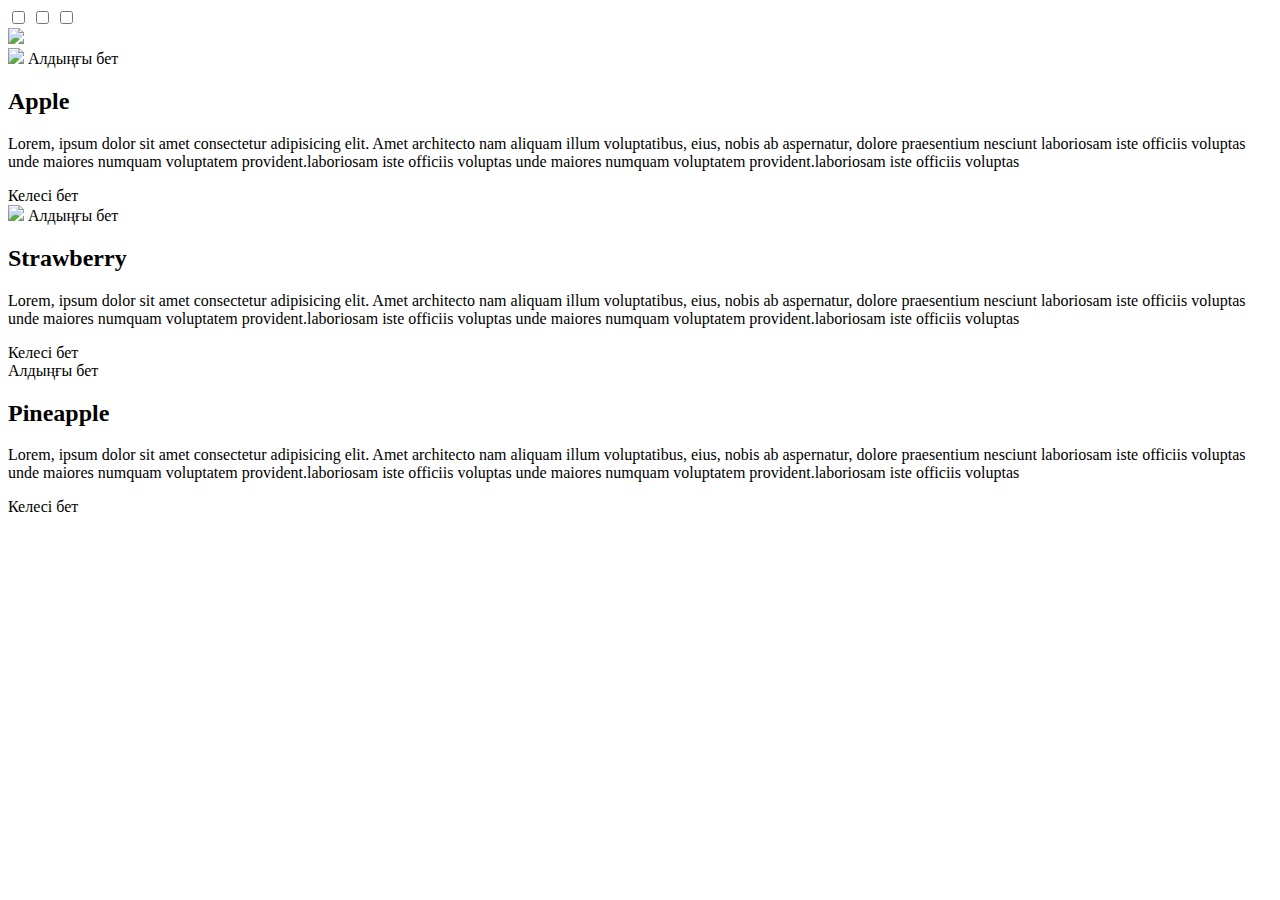
==== index-старый.html @ d51f5896 "2022-12-04 21:23" ====
<!DOCTYPE html>
<html lang="en">
<head>
    <meta charset="UTF-8">
    <meta name="google-site-verification" content="ryzD81DssV5sQ0c0U1Rb5aBT3XJnpzGzNEsP1fdbAJc" />
<title>Css Flip Book</title>
<link rel="stylesheet" href="./style.css">
  </head>
<body>
<div class="book">
<input type="checkbox" id="c1">
<input type="checkbox" id="c2">
<input type="checkbox" id="c3">
<div id="cover"><img src="apple.jpg"></div>
<div class="flip-book">
<div class="flip" id="p1">
<div class="back">
<img src="stawberry.jpg">
<label class="back-btn" for="c1">Алдыңғы бет</label>
</div>
<div class="front">
<h2>Apple</h2>
<p>Lorem, ipsum dolor sit amet consectetur adipisicing elit. Amet architecto nam aliquam illum voluptatibus, eius, nobis ab aspernatur, dolore praesentium nesciunt laboriosam iste officiis voluptas unde maiores numquam voluptatem provident.laboriosam iste officiis voluptas unde maiores numquam voluptatem provident.laboriosam iste officiis voluptas</p>
<label class="next-btn" for="c1">Келесі бет</label>
  </div>  
</div>
<div class="flip" id="p2">
<div class="back">
<img src="Pineapple.jpg">
<label class="back-btn" for="c2">Алдыңғы бет</label>
</div>
<div class="front">
<h2>Strawberry</h2>
<p>Lorem, ipsum dolor sit amet consectetur adipisicing elit. Amet architecto nam aliquam illum voluptatibus, eius, nobis ab aspernatur, dolore praesentium nesciunt laboriosam iste officiis voluptas unde maiores numquam voluptatem provident.laboriosam iste officiis voluptas unde maiores numquam voluptatem provident.laboriosam iste officiis voluptas</p>
<label class="next-btn" for="c2">Келесі бет</label>

  </div>  
</div>
    
<div class="flip" id="p3">
<div class="back">
<label class="back-btn" for="c3">Алдыңғы бет</label>
</div>
<div class="front">
<h2>Pineapple</h2>
<p>Lorem, ipsum dolor sit amet consectetur adipisicing elit. Amet architecto nam aliquam illum voluptatibus, eius, nobis ab aspernatur, dolore praesentium nesciunt laboriosam iste officiis voluptas unde maiores numquam voluptatem provident.laboriosam iste officiis voluptas unde maiores numquam voluptatem provident.laboriosam iste officiis voluptas</p>
<label class="next-btn" for="c3">Келесі бет</label>
<background: img="page.jpg">
  </div>  
</div>
</div>
</div>
</body>
</html>
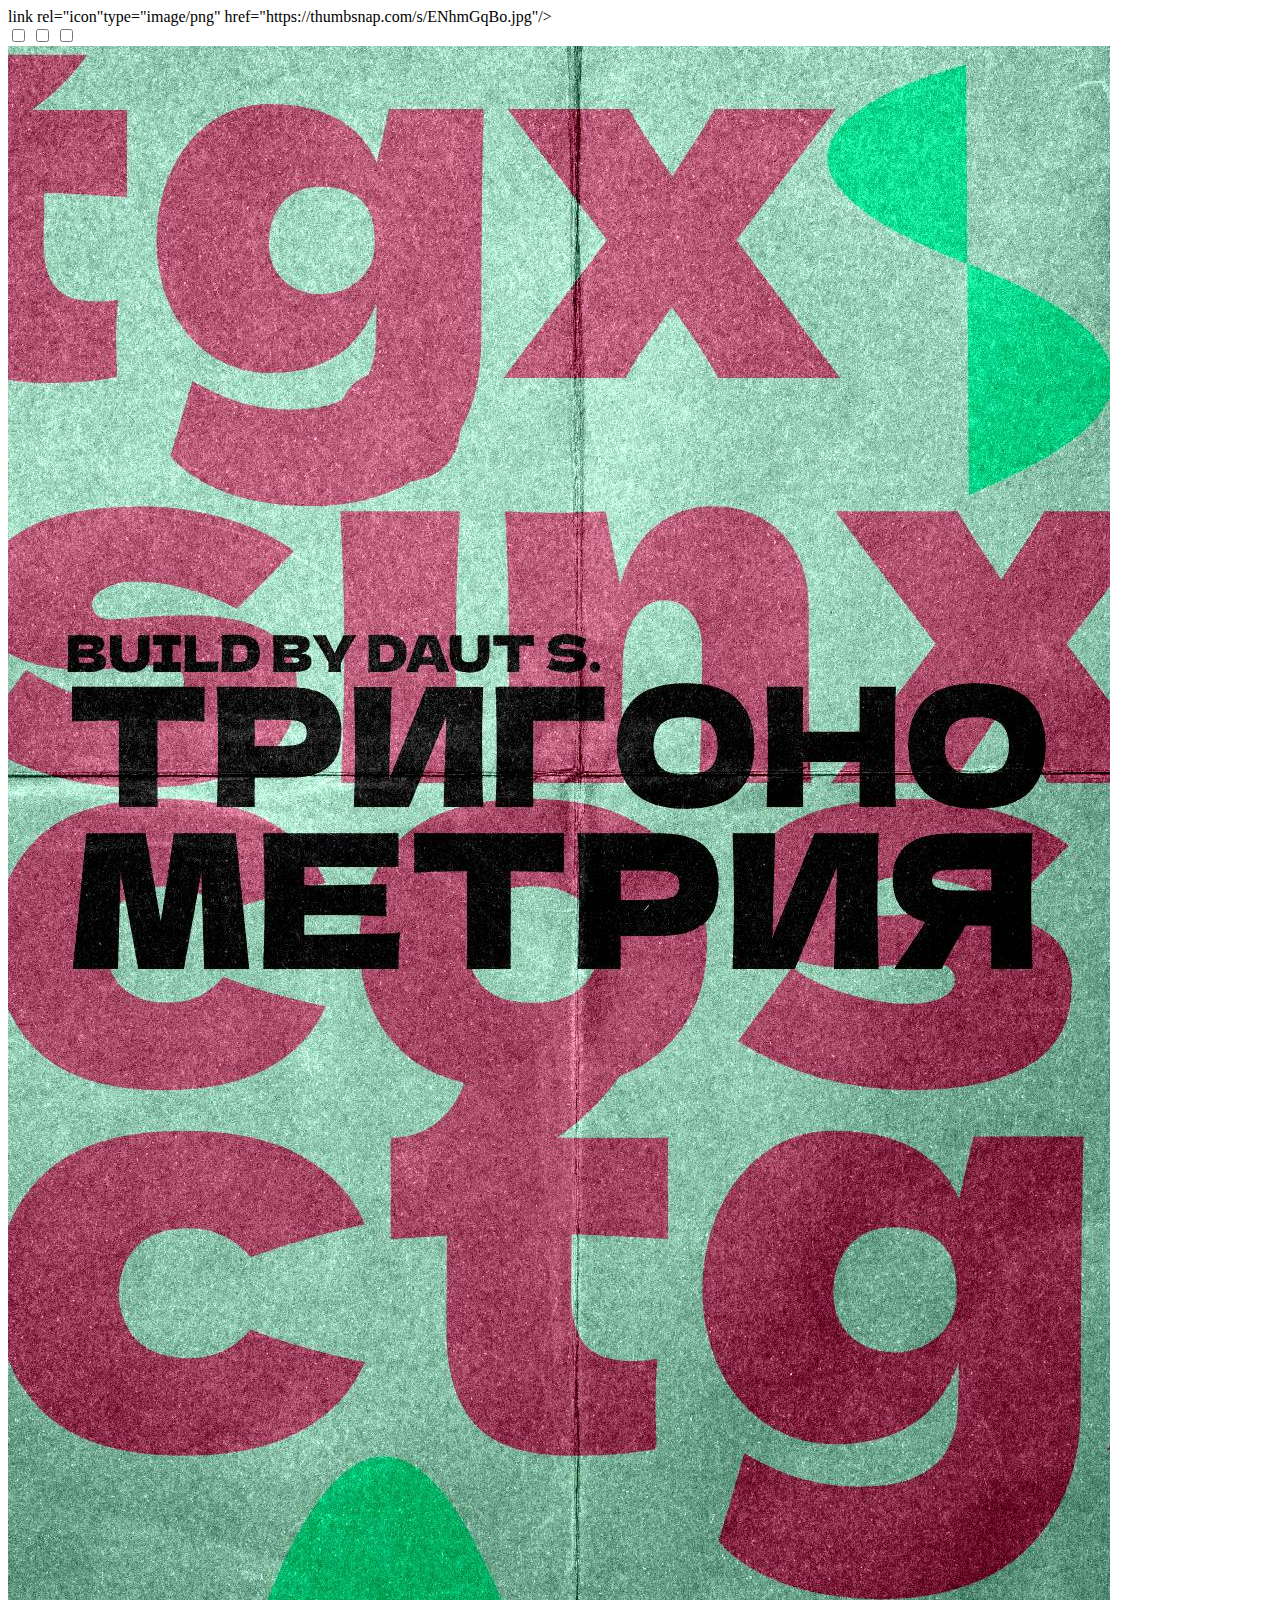
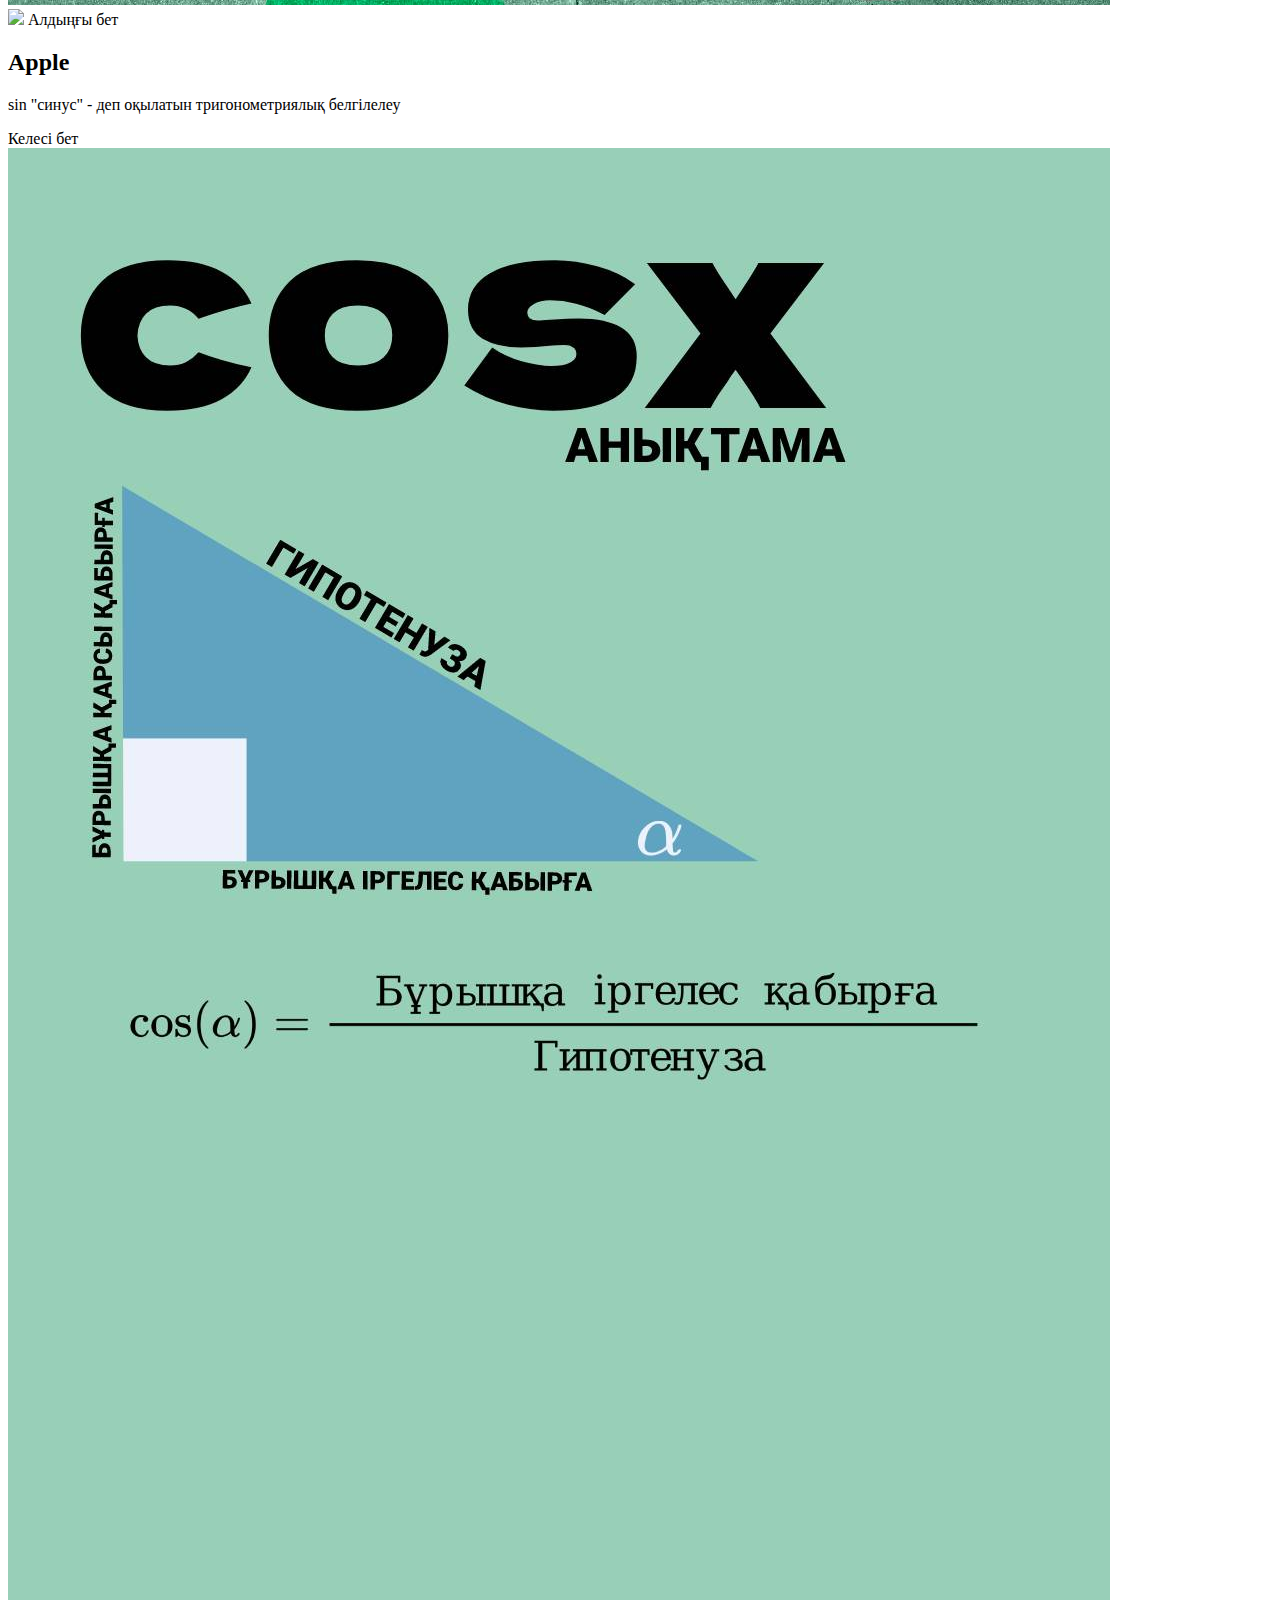
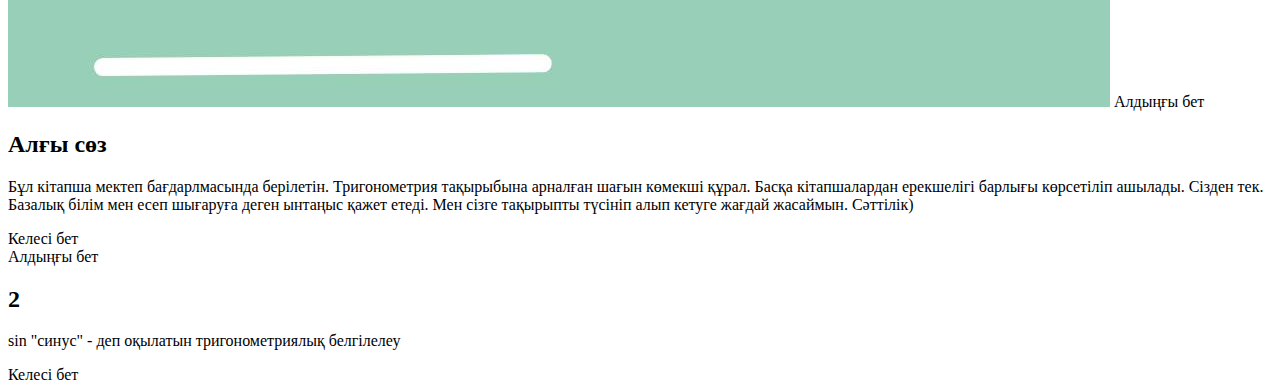
==== commit 140671dc: "Update index-старый.html" ====
--- a/index-старый.html
+++ b/index-старый.html
@@ -1,8 +1,13 @@
 <!DOCTYPE html>
 <html lang="en">
 <head>
-    <meta charset="UTF-8">
-    <meta name="google-site-verification" content="ryzD81DssV5sQ0c0U1Rb5aBT3XJnpzGzNEsP1fdbAJc" />
+<meta name="viewport" content="width=device-width, initial-scale=1.0">
+<meta name="google-site-verification" content="ryzD81DssV5sQ0c0U1Rb5aBT3XJnpzGzNEsP1fdbAJc" />
+
+<title>Тригонометрия кітапша</title>
+
+<link rel="stylesheet" href="./style.css">
+link rel="icon"type="image/png" href="https://thumbsnap.com/s/ENhmGqBo.jpg"/>
 <title>Css Flip Book</title>
 <link rel="stylesheet" href="./style.css">
   </head>
@@ -11,27 +16,27 @@
 <input type="checkbox" id="c1">
 <input type="checkbox" id="c2">
 <input type="checkbox" id="c3">
-<div id="cover"><img src="apple.jpg"></div>
+<div id="cover"><img src="flipbookpages1.jpg"></div>
 <div class="flip-book">
 <div class="flip" id="p1">
 <div class="back">
-<img src="stawberry.jpg">
+<img src="flipbookpages2jpg">
 <label class="back-btn" for="c1">Алдыңғы бет</label>
 </div>
 <div class="front">
 <h2>Apple</h2>
-<p>Lorem, ipsum dolor sit amet consectetur adipisicing elit. Amet architecto nam aliquam illum voluptatibus, eius, nobis ab aspernatur, dolore praesentium nesciunt laboriosam iste officiis voluptas unde maiores numquam voluptatem provident.laboriosam iste officiis voluptas unde maiores numquam voluptatem provident.laboriosam iste officiis voluptas</p>
+<p>sin "cинус" - деп оқылатын тригонометриялық белгілелеу </p>
 <label class="next-btn" for="c1">Келесі бет</label>
   </div>  
 </div>
 <div class="flip" id="p2">
 <div class="back">
-<img src="Pineapple.jpg">
+<img src="flipbookpages3.jpg">
 <label class="back-btn" for="c2">Алдыңғы бет</label>
 </div>
 <div class="front">
-<h2>Strawberry</h2>
-<p>Lorem, ipsum dolor sit amet consectetur adipisicing elit. Amet architecto nam aliquam illum voluptatibus, eius, nobis ab aspernatur, dolore praesentium nesciunt laboriosam iste officiis voluptas unde maiores numquam voluptatem provident.laboriosam iste officiis voluptas unde maiores numquam voluptatem provident.laboriosam iste officiis voluptas</p>
+<h2>Алғы сөз</h2>
+<p>Бұл кітапша мектеп бағдарлмасында берілетін. Тригонометрия тақырыбына арналған шағын көмекші құрал. Басқа кітапшалардан ерекшелігі барлығы көрсетіліп ашылады. Сізден тек. Базалық білім мен есеп шығаруға деген ынтаңыс қажет етеді. Мен сізге тақырыпты түсініп алып кетуге жағдай жасаймын. Сәттілік)</p>
 <label class="next-btn" for="c2">Келесі бет</label>
 
   </div>  
@@ -42,10 +47,9 @@
 <label class="back-btn" for="c3">Алдыңғы бет</label>
 </div>
 <div class="front">
-<h2>Pineapple</h2>
-<p>Lorem, ipsum dolor sit amet consectetur adipisicing elit. Amet architecto nam aliquam illum voluptatibus, eius, nobis ab aspernatur, dolore praesentium nesciunt laboriosam iste officiis voluptas unde maiores numquam voluptatem provident.laboriosam iste officiis voluptas unde maiores numquam voluptatem provident.laboriosam iste officiis voluptas</p>
+<h2>2</h2>
+<p>sin "cинус" - деп оқылатын тригонометриялық белгілелеу </p>
 <label class="next-btn" for="c3">Келесі бет</label>
-<background: img="page.jpg">
   </div>  
 </div>
 </div>
